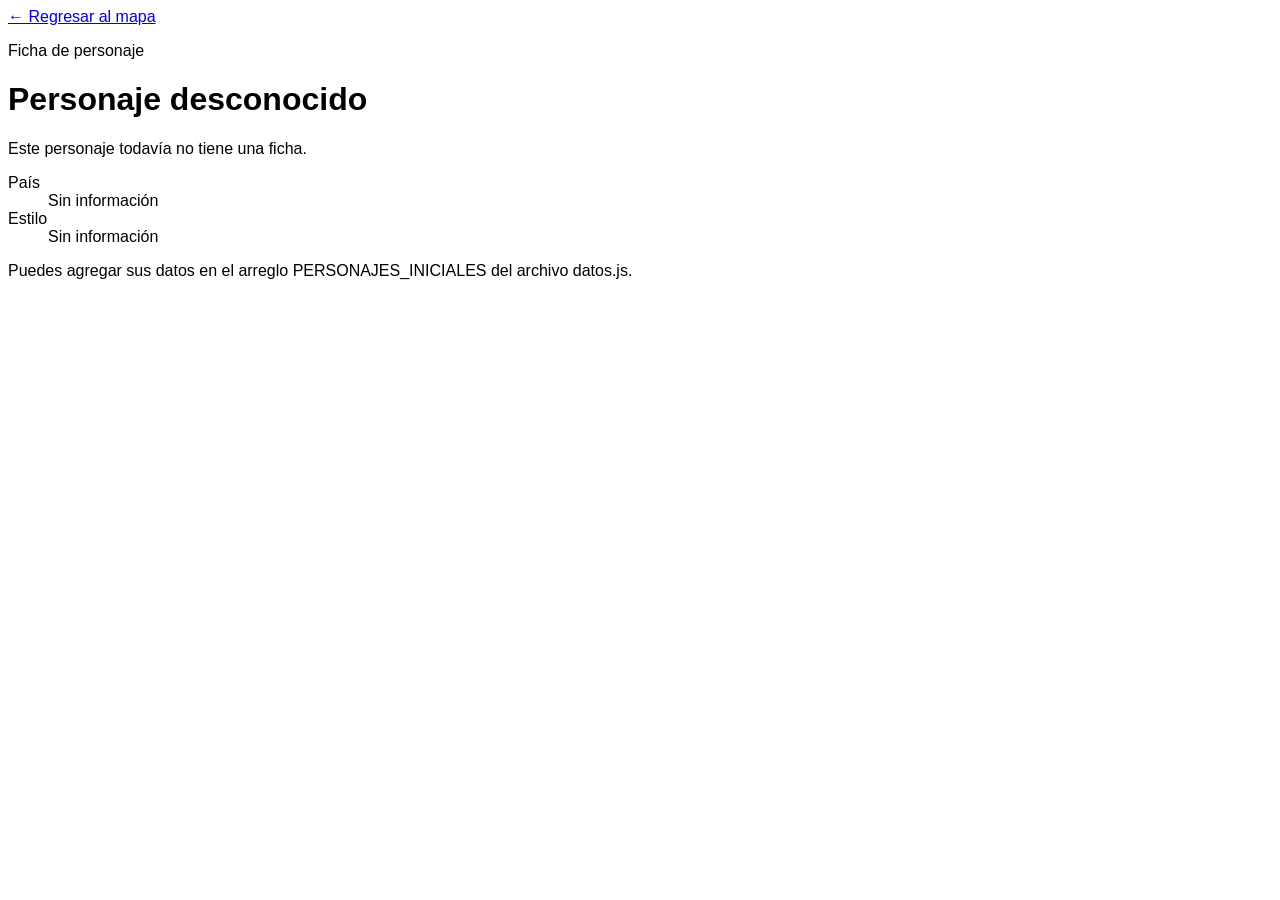
==== personaje.html @ a5200145 "feat: se agrega logica para obtener rectangulos && se agrega links a los rectangulos" ====
<!DOCTYPE html>
<html lang="es">
<head>
  <meta charset="UTF-8">
  <meta name="viewport" content="width=device-width, initial-scale=1.0">
  <title>Información del personaje</title>
  <link rel="stylesheet" href="styles.css">
</head>
<body class="pagina-personaje">
  <main class="ficha" id="ficha-personaje">
    <a class="regresar" href="index.html">← Regresar al mapa</a>

    <p class="etiqueta">Ficha de personaje</p>
    <h1 id="detalle-nombre">Personaje</h1>
    <p id="detalle-frase" class="frase"></p>

    <dl class="datos-personaje">
      <div>
        <dt>País</dt>
        <dd id="detalle-pais">Sin información</dd>
      </div>
      <div>
        <dt>Estilo</dt>
        <dd id="detalle-estilo">Sin información</dd>
      </div>
    </dl>

    <p id="detalle-descripcion" class="descripcion"></p>
  </main>

  <script src="datos.js"></script>
  <script src="personaje.js"></script>
</body>
</html>
---- styles.css ----
/* Estilos básicos y los necesarios para colocar los rectángulos. */

body {
  font-family: Arial, sans-serif;
}

.lienzo {
  position: relative;
  max-width: 100%;
  touch-action: none;
}

.lienzo img {
  display: block;
  width: 100%;
  height: auto;
}

.imagen-principal {
  width: 900px;
}

.area-editor {
  display: flex;
  gap: 20px;
  align-items: flex-start;
}

.imagen-editor {
  width: 65%;
}

.formulario-coordenadas {
  width: 35%;
}

.capa-zonas {
  position: absolute;
  inset: 0;
  pointer-events: none;
}

.imagen-principal .capa-zonas {
  pointer-events: auto;
}

.rectangulo {
  position: absolute;
  padding: 0;
  border: 2px solid red;
  background: transparent;
}

.imagen-principal .rectangulo:hover {
  border-color: #f40009;
  background-color: rgba(244, 0, 9, 0.35);
}

.rectangulo span {
  color: black;
  background: white;
  font-size: 12px;
}

.oculto {
  display: none;
}

textarea {
  width: 100%;
}

@media (max-width: 700px) {
  .area-editor {
    display: block;
  }

  .imagen-editor,
  .formulario-coordenadas {
    width: 100%;
  }
}
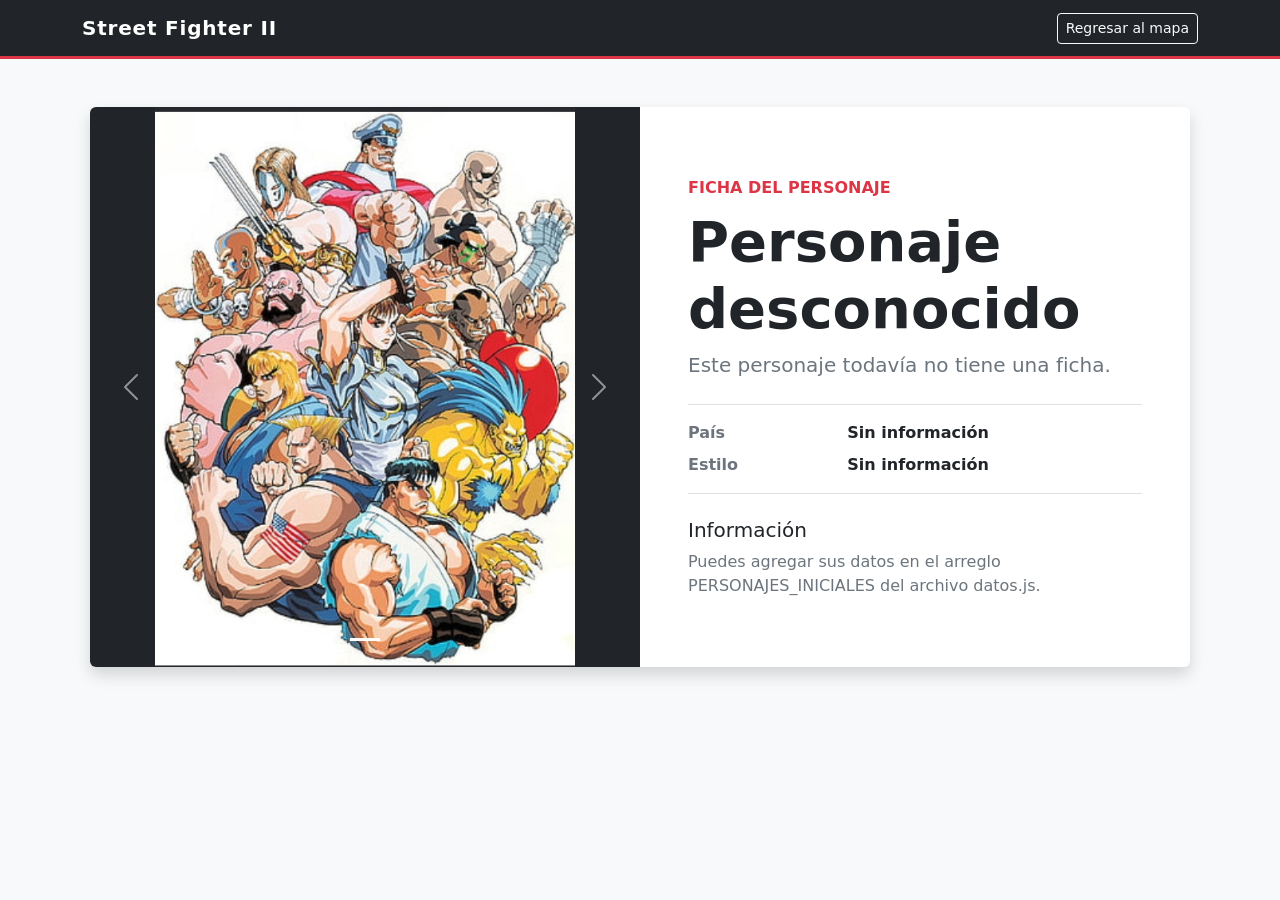
==== commit 9332ea43: "feat: se agregan estilos && se agrega la libreria bootstrap && se agrega carrusel de imagenes" ====
--- a/personaje.html
+++ b/personaje.html
@@ -1,33 +1,63 @@
-<!DOCTYPE html>
+<!doctype html>
 <html lang="es">
 <head>
-  <meta charset="UTF-8">
-  <meta name="viewport" content="width=device-width, initial-scale=1.0">
+  <meta charset="utf-8">
+  <meta name="viewport" content="width=device-width, initial-scale=1">
   <title>Información del personaje</title>
+  <link href="https://cdn.jsdelivr.net/npm/bootstrap@5.3.8/dist/css/bootstrap.min.css" rel="stylesheet" integrity="sha384-sRIl4kxILFvY47J16cr9ZwB07vP4J8+LH7qKQnuqkuIAvNWLzeN8tE5YBujZqJLB" crossorigin="anonymous">
   <link rel="stylesheet" href="styles.css">
 </head>
-<body class="pagina-personaje">
-  <main class="ficha" id="ficha-personaje">
-    <a class="regresar" href="index.html">← Regresar al mapa</a>
+<body class="pagina-personaje bg-body-tertiary">
+  <nav class="navbar navbar-dark bg-dark border-bottom border-danger border-3">
+    <div class="container">
+      <a class="navbar-brand fw-bold" href="index.html">Street Fighter II</a>
+      <a class="btn btn-outline-light btn-sm" href="index.html">Regresar al mapa</a>
+    </div>
+  </nav>
 
-    <p class="etiqueta">Ficha de personaje</p>
-    <h1 id="detalle-nombre">Personaje</h1>
-    <p id="detalle-frase" class="frase"></p>
+  <main class="container py-5" id="ficha-personaje">
+    <article class="card mb-3 mx-auto border-0 shadow overflow-hidden ficha-personaje">
+      <div class="row g-0 h-100">
+        <div class="col-md-6 bg-dark">
+          <div id="carrusel-personaje" class="carousel slide h-100" data-bs-interval="false">
+            <div id="indicadores-carrusel" class="carousel-indicators"></div>
+            <div id="imagenes-carrusel" class="carousel-inner h-100"></div>
 
-    <dl class="datos-personaje">
-      <div>
-        <dt>País</dt>
-        <dd id="detalle-pais">Sin información</dd>
+            <button class="carousel-control-prev" type="button" data-bs-target="#carrusel-personaje" data-bs-slide="prev">
+              <span class="carousel-control-prev-icon" aria-hidden="true"></span>
+              <span class="visually-hidden">Anterior</span>
+            </button>
+            <button class="carousel-control-next" type="button" data-bs-target="#carrusel-personaje" data-bs-slide="next">
+              <span class="carousel-control-next-icon" aria-hidden="true"></span>
+              <span class="visually-hidden">Siguiente</span>
+            </button>
+          </div>
+        </div>
+
+        <div class="col-md-6">
+          <div class="card-body p-4 p-xl-5 h-100 d-flex flex-column justify-content-center">
+            <p class="text-danger fw-semibold text-uppercase mb-2">Ficha del personaje</p>
+            <h1 id="detalle-nombre" class="display-4 fw-bold mb-2">Personaje</h1>
+            <p id="detalle-frase" class="lead text-secondary mb-4"></p>
+
+            <div class="border-top border-bottom py-3 mb-4">
+              <dl class="row mb-0">
+                <dt class="col-sm-4 text-secondary">País</dt>
+                <dd id="detalle-pais" class="col-sm-8 fw-semibold">Sin información</dd>
+                <dt class="col-sm-4 text-secondary">Estilo</dt>
+                <dd id="detalle-estilo" class="col-sm-8 fw-semibold mb-0">Sin información</dd>
+              </dl>
+            </div>
+
+            <h2 class="h5">Información</h2>
+            <p id="detalle-descripcion" class="descripcion text-secondary mb-0"></p>
+          </div>
+        </div>
       </div>
-      <div>
-        <dt>Estilo</dt>
-        <dd id="detalle-estilo">Sin información</dd>
-      </div>
-    </dl>
-
-    <p id="detalle-descripcion" class="descripcion"></p>
+    </article>
   </main>
 
+  <script src="https://cdn.jsdelivr.net/npm/bootstrap@5.3.8/dist/js/bootstrap.bundle.min.js" integrity="sha384-FKyoEForCGlyvwx9Hj09JcYn3nv7wiPVlz7YYwJrWVcXK/BmnVDxM+D2scQbITxI" crossorigin="anonymous"></script>
   <script src="datos.js"></script>
   <script src="personaje.js"></script>
 </body>
--- a/styles.css
+++ b/styles.css
@@ -1,7 +1,18 @@
-/* Estilos básicos y los necesarios para colocar los rectángulos. */
+:root {
+  --sf-red: #dc1f26;
+  --sf-dark: #151515;
+}
 
 body {
-  font-family: Arial, sans-serif;
+  min-height: 100vh;
+}
+
+.navbar-brand {
+  letter-spacing: 0.04em;
+}
+
+.mapa-card {
+  background: linear-gradient(145deg, #111, #292929);
 }
 
 .lienzo {
@@ -14,24 +25,18 @@
   display: block;
   width: 100%;
   height: auto;
+  object-fit: contain;
 }
 
 .imagen-principal {
-  width: 900px;
-}
-
-.area-editor {
-  display: flex;
-  gap: 20px;
-  align-items: flex-start;
+  width: min(100%, 1100px);
 }
 
 .imagen-editor {
-  width: 65%;
-}
-
-.formulario-coordenadas {
-  width: 35%;
+  width: 100%;
+  overflow: hidden;
+  border: 1px solid #dee2e6;
+  background-color: #111;
 }
 
 .capa-zonas {
@@ -47,36 +52,116 @@
 .rectangulo {
   position: absolute;
   padding: 0;
-  border: 2px solid red;
+  border: 2px solid rgba(220, 31, 38, 0.8);
   background: transparent;
+  transition: background-color 0.15s ease, border-color 0.15s ease;
 }
 
 .imagen-principal .rectangulo:hover {
+  z-index: 2;
   border-color: #f40009;
   background-color: rgba(244, 0, 9, 0.35);
 }
 
 .rectangulo span {
-  color: black;
-  background: white;
-  font-size: 12px;
+  position: absolute;
+  left: -2px;
+  bottom: 100%;
+  padding: 0.15rem 0.35rem;
+  color: #fff;
+  background: var(--sf-red);
+  font-size: 0.72rem;
+  font-weight: 600;
+  white-space: nowrap;
 }
 
 .oculto {
-  display: none;
+  display: none !important;
 }
 
-textarea {
-  width: 100%;
+#salida-json {
+  min-height: 270px;
+  font-size: 0.78rem;
 }
 
-@media (max-width: 700px) {
-  .area-editor {
-    display: block;
+.ficha-personaje {
+  width: min(100%, 1100px);
+  height: 560px;
+}
+
+.ficha-personaje > .row,
+#carrusel-personaje,
+#carrusel-personaje .carousel-inner,
+#carrusel-personaje .carousel-item {
+  height: 100%;
+}
+
+.carrusel-contenido,
+.carousel-placeholder {
+  width: 100%;
+  height: 100%;
+  display: flex;
+  align-items: center;
+  justify-content: center;
+}
+
+.carrusel-contenido {
+  position: relative;
+  padding: 0;
+  overflow: hidden;
+}
+
+.carousel-placeholder {
+  padding: 3rem;
+}
+
+.carrusel-contenido img {
+  position: absolute;
+  inset: 0;
+  display: block;
+  width: 100%;
+  height: 100%;
+  object-fit: contain;
+  object-position: center center;
+}
+
+.carousel-placeholder {
+  color: rgba(255, 255, 255, 0.8);
+  background-color: #202020;
+  text-align: center;
+}
+
+.carousel-placeholder span {
+  max-width: 300px;
+  padding: 2rem;
+  border: 1px dashed rgba(255, 255, 255, 0.45);
+}
+
+@media (max-width: 991.98px) {
+  .ficha-personaje {
+    height: auto;
   }
 
-  .imagen-editor,
-  .formulario-coordenadas {
-    width: 100%;
+  #carrusel-personaje,
+  #carrusel-personaje .carousel-inner,
+  #carrusel-personaje .carousel-item {
+    height: 380px;
+  }
+
+  .carrusel-contenido,
+  .carousel-placeholder {
+    padding: 1.5rem;
   }
 }
+
+@media (max-width: 575.98px) {
+  #carrusel-personaje,
+  #carrusel-personaje .carousel-inner,
+  #carrusel-personaje .carousel-item {
+    height: 300px;
+  }
+
+  .rectangulo span {
+    font-size: 0.6rem;
+  }
+}
